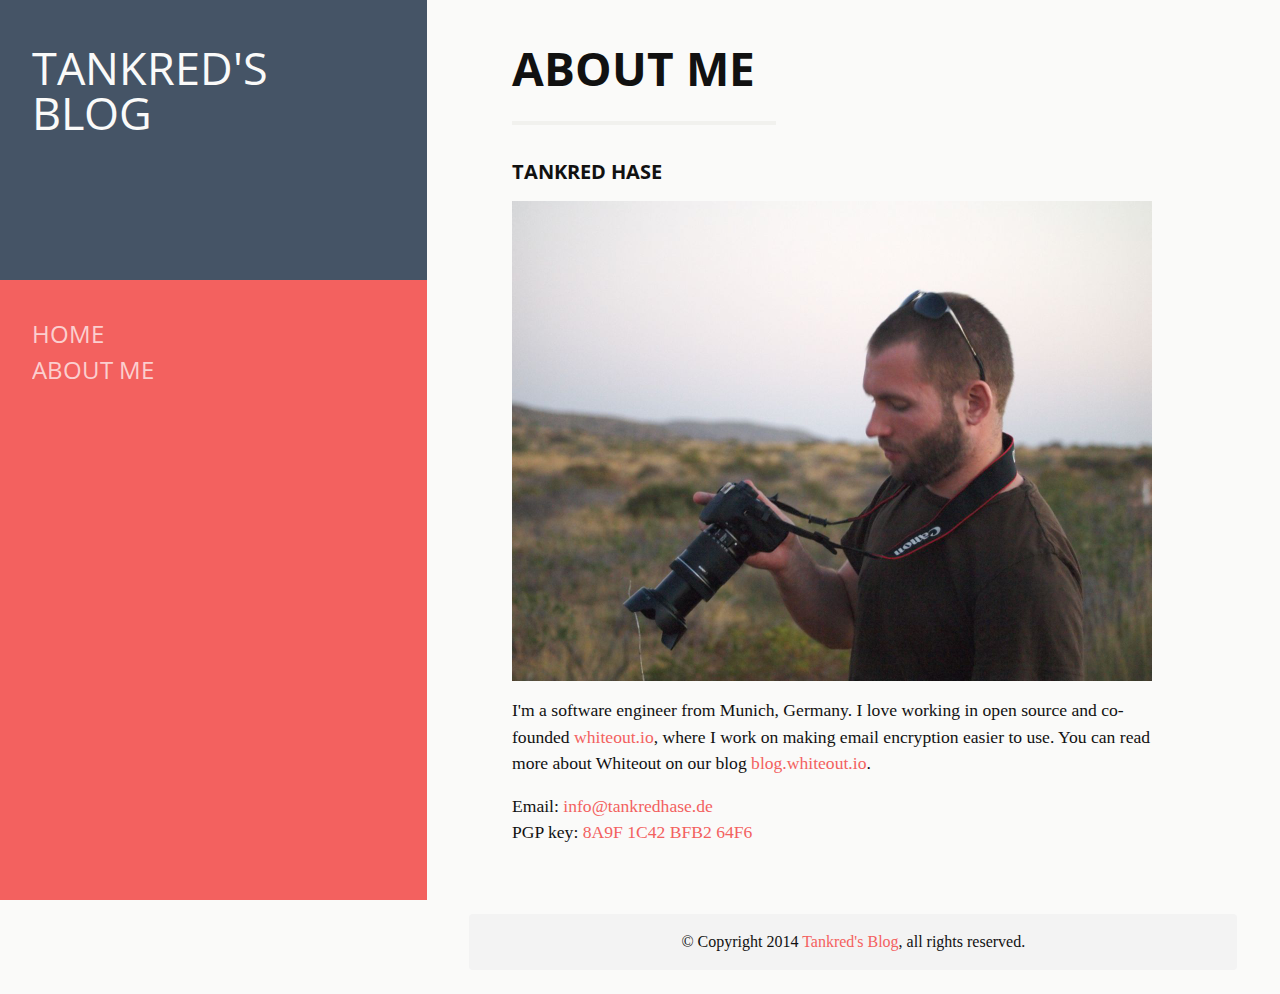
==== about/index.html @ 9a34921e "Initial port of ghost blog to gh-pages" ====
<!DOCTYPE html>
<html class="no-js">
    <head>
	    <meta http-equiv="Content-Type" content="text/html" charset="UTF-8" />
	    <meta http-equiv="X-UA-Compatible" content="IE=edge,chrome=1" />
	    <title>About me</title>
	    <meta name="description" content="" />
	    <link rel="stylesheet" type="text/css" href="../assets/css/style.css" />
	    <meta name="HandheldFriendly" content="True" />
	    <meta name="MobileOptimized" content="320" />
	    <meta name="viewport" content="width=device-width, initial-scale=1.0" />
	    <link rel="canonical" href="index.html" />
    <meta name="generator" content="Ghost 0.6" />
    <link rel="alternate" type="application/rss+xml" title="Tankred&#x27;s Blog" href="../rss/index.html" />
	    <script type='text/javascript'>//<![CDATA[
	    	var disqus = {
	    		'activate' : true,
	    		'shortname' : 'tankredhase'
	    	};
	    //]]></script>
    </head>
    <body class="post-template page-template page">
        <div class="site">

	    	<header class="sidebar-header">

    <div class="first">
        <div class="header-content">
            <a class="blog-title" href="../index.html" title="Tankred&#x27;s Blog">
                Tankred&#x27;s Blog
                <span class="byline"></span>
            </a>
            <div class="social-icons">
                <a href="https://twitter.com/tankredhase" title="Twitter" target="_blank">&#x6b;</a>
                <a href="https://github.com/tanx" title="GitHub" target="_blank">&#x6e;</a>
                <a href="https://www.linkedin.com/pub/tankred-hase/55/416/51a" title="LinkedIn" target="_blank">&#x6d;</a>
                <a href="../rss/index.html" title="RSS feed">&#x76;</a>
            </div>
        </div>
    </div>

    <div class="second">
        <a class="expander" title="Show menu">
        	<div class="expand"><span class="icon"></span>Menu</div>
        	<div class="collapse"><span class="icon collapse"></span>Collapse</div>
        </a>
		<!--div class="cover-wrapper">
			<img class="cover" src="" alt="" title="" />
		</div-->
        <ul class="main-menu">
            <li class="menu-item">
                <a href="../index.html">Home</a>
            </li>
            <li class="menu-item">
                <a href="index.html">About me</a>
            </li>
        </ul>
    </div>

</header>
<section class="page-content primary" role="main">

	<article id="post-" class="post post page" role="article" itemscope itemtype="http://schema.org/Article">


			<div class="post-thumbnail">
		    	<h3 id="tankredhase"></h3>
		    </div>

		    <div class="content-wrapper">

			    <h2 class="post-title">
			    	About me
			    </h2>

			    <div class="post-meta"></div>

			    <div class="post-content" itemprop="articleBody">

					<h3 id="tankredhase">Tankred Hase</h3>

<p><img src="../content/images/2014/May/tankred.jpg" alt="Tankred Hase" /></p>

<p>I'm a software engineer from Munich, Germany. I love working in open source and co-founded <a href="https://whiteout.io">whiteout.io</a>, where I work on making email encryption easier to use. You can read more about Whiteout on our blog <a href="https://blog.whiteout.io/">blog.whiteout.io</a>.</p>

<p>Email: <a href="../cdn-cgi/l/email-protection#4b22252d240b3f2a2520392e2f232a382e652f2e"><span class="__cf_email__" data-cfemail="bcd5d2dad3fcc8ddd2d7ced9d8d4ddcfd992d8d9">[email&#160;protected]</span><script cf-hash='f9e31' type="text/javascript">
/* <![CDATA[ */!function(){try{var t="currentScript"in document?document.currentScript:function(){for(var t=document.getElementsByTagName("script"),e=t.length;e--;)if(t[e].getAttribute("cf-hash"))return t[e]}();if(t&&t.previousSibling){var e,r,n,i,c=t.previousSibling,a=c.getAttribute("data-cfemail");if(a){for(e="",r=parseInt(a.substr(0,2),16),n=2;a.length-n;n+=2)i=parseInt(a.substr(n,2),16)^r,e+=String.fromCharCode(i);e=document.createTextNode(e),c.parentNode.replaceChild(e,c)}}}catch(u){}}();/* ]]> */</script></a> <br />
PGP key: <a href="https://keyserver.ubuntu.com/pks/lookup?op=get&amp;search=0x8A9F1C42BFB264F6">8A9F 1C42 BFB2 64F6</a></p>

				</div>

			</div>


	</article>

	<div class="site-footer">
	<div class="footer-text">&copy; Copyright 2014 <a href="../index.html">Tankred&#x27;s Blog</a>, all rights reserved.</div>
</div>
</section>

	    </div>

	    <script src="../public/jquery.min.js?v=fc6155658c"></script>

	    <script type='text/javascript' src='../assets/js/scripts.min.js'></script>
	<img src="https://tankredhase.com/view.gif?page=/about/" alt="" style="display:none" hidden />
<script type="text/javascript">
/* <![CDATA[ */
(function(){try{var s,a,i,j,r,c,l=document.getElementsByTagName("a"),t=document.createElement("textarea");for(i=0;l.length-i;i++){try{a=l[i].getAttribute("href");if(a&&a.indexOf("/cdn-cgi/l/email-protection") > -1  && (a.length > 28)){s='';j=27+ 1 + a.indexOf("/cdn-cgi/l/email-protection");if (a.length > j) {r=parseInt(a.substr(j,2),16);for(j+=2;a.length>j&&a.substr(j,1)!='X';j+=2){c=parseInt(a.substr(j,2),16)^r;s+=String.fromCharCode(c);}j+=1;s+=a.substr(j,a.length-j);}t.innerHTML=s.replace(/</g,"&lt;").replace(/>/g,"&gt;");l[i].setAttribute("href","mailto:"+t.value);}}catch(e){}}}catch(e){}})();
/* ]]> */
</script>
</body>
</html>
---- assets/css/style.css ----
/**
 * SCSS color scheme for the billy theme
 *
 * @package Ghost
 * @subpackage Plattan
 * @since Plattan 1.0
 */
/**
 * SCSS template for the sites settings
 *
 * @package Ghost
 * @subpackage Plattan
 * @since Plattan 1.0
 */
/******************************************************************************\
    Vendor imports
\******************************************************************************/
@import url("https://fonts.googleapis.com/css?family=Open+Sans+Condensed:700");
/**
 * SCSS color scheme for the billy theme
 *
 * @package Ghost
 * @subpackage Plattan
 * @since Plattan 1.0
 */
article, aside, details, figcaption, figure, footer, header, hgroup, nav, section, summary {
  display: block; }

audio, canvas, video {
  display: inline-block; }

audio:not([controls]) {
  display: none;
  height: 0; }

[hidden], template {
  display: none; }

html {
  background: white;
  color: black;
  -webkit-text-size-adjust: 100%;
  -ms-text-size-adjust: 100%; }

html, button, input, select, textarea {
  font-family: sans-serif; }

body {
  margin: 0; }

a {
  background: transparent; }
  a:focus {
    outline: thin dotted; }
  a:hover, a:active {
    outline: 0; }

h1 {
  font-size: 2em;
  margin: 0.67em 0; }

h2 {
  font-size: 1.5em;
  margin: 0.83em 0; }

h3 {
  font-size: 1.17em;
  margin: 1em 0; }

h4 {
  font-size: 1em;
  margin: 1.33em 0; }

h5 {
  font-size: 0.83em;
  margin: 1.67em 0; }

h6 {
  font-size: 0.75em;
  margin: 2.33em 0; }

abbr[title] {
  border-bottom: 1px dotted; }

b, strong {
  font-weight: bold; }

dfn {
  font-style: italic; }

mark {
  background: yellow;
  color: black; }

code, kbd, pre, samp {
  font-family: monospace, serif;
  font-size: 1em; }

pre {
  white-space: pre;
  white-space: pre-wrap;
  word-wrap: break-word; }

q {
  quotes: "\201C" "\201D" "\2018" "\2019"; }

q:before, q:after {
  content: '';
  content: none; }

small {
  font-size: 80%; }

sub, sup {
  font-size: 75%;
  line-height: 0;
  position: relative;
  vertical-align: baseline; }

sup {
  top: -0.5em; }

sub {
  bottom: -0.25em; }


img {
  border: 0; }

svg:not(:root) {
  overflow: hidden; }

figure {
  margin: 0; }

fieldset {
  border: 1px solid silver;
  margin: 0 2px;
  padding: 0.35em 0.625em 0.75em; }

legend {
  border: 0;
  padding: 0;
  white-space: normal; }

button, input, select, textarea {
  font-family: inherit;
  font-size: 100%;
  margin: 0;
  vertical-align: baseline; }

button, input {
  line-height: normal; }

button, select {
  text-transform: none; }

button, html input[type="button"], input[type="reset"], input[type="submit"] {
  -webkit-appearance: button;
  cursor: pointer; }

button[disabled], input[disabled] {
  cursor: default; }

input[type="checkbox"], input[type="radio"] {
  box-sizing: border-box;
  padding: 0; }

input[type="search"] {
  -webkit-appearance: textfield;
  -moz-box-sizing: content-box;
  -webkit-box-sizing: content-box;
  box-sizing: content-box; }

input[type="search"]::-webkit-search-cancel-button, input[type="search"]::-webkit-search-decoration {
  -webkit-appearance: none; }

button::-moz-focus-inner, input::-moz-focus-inner {
  border: 0;
  padding: 0; }

textarea {
  overflow: auto;
  vertical-align: top; }

table {
  border-collapse: collapse;
  border-spacing: 0; }

/******************************************************************************\
    Variables
\******************************************************************************/
/******************************************************************************\
    Grid settings
\******************************************************************************/
* {
  -webkit-box-sizing: border-box;
  -moz-box-sizing: border-box;
  box-sizing: border-box; }

/******************************************************************************\
    Includes
\******************************************************************************/
@font-face {
  font-family: 'northemes-icons';
  font-weight: normal;
  font-style: normal;
  src: url('../fonts/northemes-icons.eot');
  src: url('../fonts/northemes-icons.eot?') format('embedded-opentype'), url('../fonts/northemes-icons.woff') format('woff'), url('../fonts/northemes-icons.ttf') format('truetype'), url('../fonts/northemes-icons.svg') format('svg'); }

/******************************************************************************\
    Functions
\******************************************************************************/
/******************************************************************************\
    Mixins & placeholders
\******************************************************************************/
.first ul, .second ul, ul.main-menu, .page-numbers {
  list-style: none;
  padding: 0;
  margin: 0; }

/******************************************************************************\
    Keyframes
\******************************************************************************/
@-webkit-keyframes bounce-in {
  0% {
    opacity: 0;
    -webkit-transform: scale(0.3); }

  50% {
    opacity: 1;
    -webkit-transform: scale(1.05); }

  70% {
    -webkit-transform: scale(0.9); }

  100% {
    -webkit-transform: scale(1);
    opacity: 1; } }

@-moz-keyframes bounce-in {
  0% {
    opacity: 0;
    -moz-transform: scale(0.3); }

  50% {
    opacity: 1;
    -moz-transform: scale(1.05); }

  70% {
    -moz-transform: scale(0.9); }

  100% {
    -moz-transform: scale(1);
    opacity: 1; } }

@-o-keyframes bounce-in {
  0% {
    opacity: 0;
    -o-transform: scale(0.3); }

  50% {
    opacity: 1;
    -o-transform: scale(1.05); }

  70% {
    -o-transform: scale(0.9); }

  100% {
    -o-transform: scale(1);
    opacity: 1; } }

@keyframes bounce-in {
  0% {
    opacity: 0;
    transform: scale(0.3); }

  50% {
    opacity: 1;
    transform: scale(1.05); }

  70% {
    transform: scale(0.9); }

  100% {
    transform: scale(1);
    opacity: 1; } }

@-webkit-keyframes colorflow {
  0% {
    color: white;
    line-height: 2.5em; }

  49% {
    color: transparent;
    line-height: 3.5em; }

  51% {
    color: transparent;
    line-height: 1.5em; }

  100% {
    color: white;
    line-height: 2.5em; } }

@-moz-keyframes colorflow {
  0% {
    color: white;
    line-height: 2.5em; }

  49% {
    color: transparent;
    line-height: 3.5em; }

  51% {
    color: transparent;
    line-height: 1.5em; }

  100% {
    color: white;
    line-height: 2.5em; } }

@-o-keyframes colorflow {
  0% {
    color: white;
    line-height: 2.5em; }

  49% {
    color: transparent;
    line-height: 3.5em; }

  51% {
    color: transparent;
    line-height: 1.5em; }

  100% {
    color: white;
    line-height: 2.5em; } }

@keyframes colorflow {
  0% {
    color: white;
    line-height: 2.5em; }

  49% {
    color: transparent;
    line-height: 3.5em; }

  51% {
    color: transparent;
    line-height: 1.5em; }

  100% {
    color: white;
    line-height: 2.5em; } }

@-webkit-keyframes fadeText {
  0% {
    opacity: 0;
    font-size: 0.5em; }

  70% {
    opacity: 1; }

  100% {
    opacity: 0;
    font-size: 1.5em;
    width: 5em;
    height: 5em;
    line-height: 5em;
    margin: -2.5em 0 0 -2.5em; } }

@-moz-keyframes fadeText {
  0% {
    opacity: 0;
    font-size: 0.5em; }

  70% {
    opacity: 1; }

  100% {
    opacity: 0;
    font-size: 1.5em;
    width: 5em;
    height: 5em;
    line-height: 5em;
    margin: -2.5em 0 0 -2.5em; } }

@-o-keyframes fadeText {
  0% {
    opacity: 0;
    font-size: 0.5em; }

  70% {
    opacity: 1; }

  100% {
    opacity: 0;
    font-size: 1.5em;
    width: 5em;
    height: 5em;
    line-height: 5em;
    margin: -2.5em 0 0 -2.5em; } }

@keyframes fadeText {
  0% {
    opacity: 0;
    font-size: 0.5em; }

  70% {
    opacity: 1; }

  100% {
    opacity: 0;
    font-size: 1.5em;
    width: 5em;
    height: 5em;
    line-height: 5em;
    margin: -2.5em 0 0 -2.5em; } }

@-webkit-keyframes slide-in {
  0% {
    opacity: 0;
    right: 200px; }

  100% {
    opacity: 1;
    right: 30px; } }

@-moz-keyframes slide-in {
  0% {
    opacity: 0;
    right: 200px; }

  100% {
    opacity: 1;
    right: 30px; } }

@-o-keyframes slide-in {
  0% {
    opacity: 0;
    right: 200px; }

  100% {
    opacity: 1;
    right: 30px; } }

@keyframes slide-in {
  0% {
    opacity: 0;
    right: 200px; }

  100% {
    opacity: 1;
    right: 30px; } }

@-webkit-keyframes slide-in-tablet {
  0% {
    opacity: 0;
    left: -200px; }

  100% {
    opacity: 1;
    left: 30px; } }

@-moz-keyframes slide-in-tablet {
  0% {
    opacity: 0;
    left: -200px; }

  100% {
    opacity: 1;
    left: 30px; } }

@-o-keyframes slide-in-tablet {
  0% {
    opacity: 0;
    left: -200px; }

  100% {
    opacity: 1;
    left: 30px; } }

@keyframes slide-in-tablet {
  0% {
    opacity: 0;
    left: -200px; }

  100% {
    opacity: 1;
    left: 30px; } }

@-webkit-keyframes bounce-in-up {
  0% {
    opacity: 0;
    -webkit-transform: translateY(2000px); }

  60% {
    opacity: 1;
    -webkit-transform: translateY(-30px); }

  80% {
    -webkit-transform: translateY(10px); }

  100% {
    -webkit-transform: translateY(0);
    opacity: 1; } }

@-moz-keyframes bounce-in-up {
  0% {
    opacity: 0;
    -moz-transform: translateY(2000px); }

  60% {
    opacity: 1;
    -moz-transform: translateY(-30px); }

  80% {
    -moz-transform: translateY(10px); }

  100% {
    -moz-transform: translateY(0);
    opacity: 1; } }

@-o-keyframes bounce-in-up {
  0% {
    opacity: 0;
    -o-transform: translateY(2000px); }

  60% {
    opacity: 1;
    -o-transform: translateY(-30px); }

  80% {
    -o-transform: translateY(10px); }

  100% {
    -o-transform: translateY(0);
    opacity: 1; } }

@keyframes bounce-in-up {
  0% {
    opacity: 0;
    transform: translateY(2000px); }

  60% {
    opacity: 1;
    transform: translateY(-30px); }

  80% {
    transform: translateY(10px); }

  100% {
    transform: translateY(0);
    opacity: 1; } }

@-webkit-keyframes slide-in-menu {
  0% {
    opacity: 0;
    margin-top: 20px; }

  100% {
    opacity: 1;
    margin-top: 0px; } }

@-moz-keyframes slide-in-menu {
  0% {
    opacity: 0;
    margin-top: 20px; }

  100% {
    opacity: 1;
    margin-top: 0px; } }

@-o-keyframes slide-in-menu {
  0% {
    opacity: 0;
    margin-top: 20px; }

  100% {
    opacity: 1;
    margin-top: 0px; } }

@keyframes slide-in-menu {
  0% {
    opacity: 0;
    margin-top: 20px; }

  100% {
    opacity: 1;
    margin-top: 0px; } }

@-webkit-keyframes flip-in-y {
  0% {
    -webkit-transform: perspective(400px) rotateY(90deg);
    opacity: 0; }

  40% {
    -webkit-transform: perspective(400px) rotateY(-10deg); }

  70% {
    -webkit-transform: perspective(400px) rotateY(10deg); }

  100% {
    -webkit-transform: perspective(400px) rotateY(0deg);
    opacity: 1; } }

@-moz-keyframes flip-in-y {
  0% {
    -moz-transform: perspective(400px) rotateY(90deg);
    opacity: 0; }

  40% {
    -moz-transform: perspective(400px) rotateY(-10deg); }

  70% {
    -moz-transform: perspective(400px) rotateY(10deg); }

  100% {
    -moz-transform: perspective(400px) rotateY(0deg);
    opacity: 1; } }

@-o-keyframes flip-in-y {
  0% {
    -o-transform: perspective(400px) rotateY(90deg);
    opacity: 0; }

  40% {
    -o-transform: perspective(400px) rotateY(-10deg); }

  70% {
    -o-transform: perspective(400px) rotateY(10deg); }

  100% {
    -o-transform: perspective(400px) rotateY(0deg);
    opacity: 1; } }

@keyframes flip-in-y {
  0% {
    transform: perspective(400px) rotateY(90deg);
    opacity: 0; }

  40% {
    transform: perspective(400px) rotateY(-10deg); }

  70% {
    transform: perspective(400px) rotateY(10deg); }

  100% {
    transform: perspective(400px) rotateY(0deg);
    opacity: 1; } }

/**
 * SCSS template for the sites base styles
 *
 * @package Ghost
 * @subpackage Plattan
 * @since Plattan 1.0
 */
body {
  background: #fafaf9;
  color: #111111; }

a {
  color: #f3615f;
  text-decoration: none; }

h1 a {
  color: #111111; }

input, textarea, select, input[type="submit"], input[type="button"] {
  -webkit-appearance: none;
  -moz-appearance: none;
  -ms-appearance: none;
  -o-appearance: none;
  appearance: none;
  -webkit-border-radius: 0 !important;
  border-radius: 0 !important;
  -webkit-appearance: none !important;
  padding: 0; }

video {
  width: 100%;
  height: auto; }

iframe, embed, object {
  width: 100%; }

blockquote {
  font-style: italic; }
  blockquote:before {
    content: 'a';
    speak: none;
    -webkit-font-smoothing: antialiased;
    -moz-osx-font-smoothing: grayscale;
    text-transform: none;
    line-height: 1;
    font-style: normal;
    font-variant: normal;
    font-weight: normal;
    font-family: 'northemes-icons';
    font-size: 1.8em;
    position: absolute;
    margin-left: -1.1em;
    margin-top: -0.1em; }
  blockquote cite {
    font-weight: bold; }

.home-template blockquote:before {
  display: none; }

code {
  background: #e1e1e0;
  padding: 0 0.3em; }

.site {
  overflow: hidden; }

/**
 * SCSS template base typography styles
 *
 * @package Ghost
 * @subpackage Plattan
 * @since Plattan 1.0
 */
body {
  font-family: 'Georgia', Georgia, Times, serif;
  line-height: 1.5;
  text-rendering: optimizeLegibility; }

p {
  margin: 0px 0px 16px 0px;
  margin: 0rem 0rem 1rem 0rem;
  -webkit-hyphens: auto;
  -moz-hyphens: auto;
  hyphens: auto;
  -moz-font-feature-settings: "liga=1, dlig=1, onum=1";
  -moz-font-feature-settings: "liga", "dlig", "onum";
  -ms-font-feature-settings: "liga", "dlig", "onum";
  -webkit-font-feature-settings: "liga", "dlig", "onum";
  -o-font-feature-settings: "liga", "dlig", "onum";
  font-feature-settings: "liga", "dlig", "onum"; }

h1, h2, h3, h4, h5, h6 {
  font-family: 'Open Sans Condensed', sans-serif;
  text-transform: uppercase;
  line-height: 1; }

h1, .h1, .post-title {
  font-size: 2.6em; }

h2, .h2 {
  font-size: 2.3em; }

h3, .h3 {
  font-size: 1.15em; }

h4, h5, h6 {
  font-size: 1em; }

/**
 * SCSS template for the sites header
 *
 * @package Ghost
 * @subpackage Plattan
 * @since Plattan 1.0
 */
.colorpicker {
  position: absolute;
  right: 0.5em;
  bottom: -1.5em;
  width: 3em;
  height: 3em; }
  @media screen and (min-width: 768px) {
    .colorpicker {
      position: absolute;
      top: 1em;
      right: -1em; } }

.colorpicker-toggle {
  display: block;
  width: 3em;
  height: 3em;
  line-height: 3em;
  text-align: center;
  border-radius: 100%;
  background: #6a7684;
  box-shadow: inset 0 0 0 0.25em #455466;
  speak: none;
  -webkit-font-smoothing: antialiased;
  -moz-osx-font-smoothing: grayscale;
  text-transform: none;
  font-style: normal;
  font-variant: normal;
  font-weight: normal;
  font-family: 'northemes-icons';
  color: white; }
  .colorpicker-toggle:hover {
    -webkit-animation: colorflow 0.8s linear;
    -moz-animation: colorflow 0.8s linear;
    animation: colorflow 0.8s linear;
    -webkit-animation-iteration-count: infinite;
    -moz-animation-iteration-count: infinite;
    animation-iteration-count: infinite; }

.cp-color {
  position: absolute;
  top: 50%;
  left: 50%;
  display: none;
  opacity: 0;
  font-family: 'Open Sans Condensed', sans-serif;
  pointer-events: none;
  color: white;
  text-transform: uppercase;
  width: 1em;
  height: 1em;
  margin: -0.5em 0 0 -0.5em;
  line-height: 1em;
  text-align: center;
  border-radius: 100%;
  background: #6a7684;
  box-shadow: inset 0 0 0 0.25em #455466; }
  .cp-color.active {
    -webkit-animation: fadeText 0.75s ease-out;
    -moz-animation: fadeText 0.75s ease-out;
    animation: fadeText 0.75s ease-out;
    display: block; }

.sidebar-header {
  -webkit-transition: background 0.2s ease-in-out;
  -moz-transition: background 0.2s ease-in-out;
  transition: background 0.2s ease-in-out;
  display: block;
  float: left;
  margin-right: 0%;
  width: 100%;
  background: #f3615f;
  position: relative;
  z-index: 1; }
  .sidebar-header:last-child {
    margin-right: 0; }
  @media screen and (min-width: 768px) {
    .sidebar-header {
      display: block;
      float: left;
      margin-right: 0%;
      width: 41.66667%;
      position: fixed;
      top: 0em;
      bottom: 0em;
      left: 0em; }
      .sidebar-header:last-child {
        margin-right: 0; } }
  @media screen and (min-width: 1024px) {
    .sidebar-header {
      display: block;
      float: left;
      margin-right: 0%;
      width: 33.33333%; }
      .sidebar-header:last-child {
        margin-right: 0; } }

.admin-bar .sidebar-header {
  top: 32px; }

.first, .second {
  *zoom: 1;
  padding: 0; }
  .first:before, .first:after, .second:before, .second:after {
    content: " ";
    display: table; }
  .first:after, .second:after {
    clear: both; }
  @media screen and (min-width: 768px) {
    .first, .second {
      padding: 0 2em; } }

.first {
  -webkit-transition: background 0.2s ease-in-out;
  -moz-transition: background 0.2s ease-in-out;
  transition: background 0.2s ease-in-out;
  background: #455466;
  height: auto; }

.header-content {
  -webkit-animation: slide-in-tablet 0.4s ease-in-out;
  -moz-animation: slide-in-tablet 0.4s ease-in-out;
  animation: slide-in-tablet 0.4s ease-in-out;
  -webkit-animation-fill-mode: forwards;
  -moz-animation-fill-mode: forwards;
  animation-fill-mode: forwards;
  -webkit-animation-iteration-count: 1;
  -moz-animation-iteration-count: 1;
  animation-iteration-count: 1;
  font-family: 'Open Sans Condensed', sans-serif;
  text-transform: uppercase;
  color: white;
  display: block;
  margin: 1em; }
  .header-content a {
    color: #fafaf9; }
  @media screen and (min-width: 768px) {
    .header-content {
      -webkit-animation: slide-in 0.4s ease-in-out;
      -moz-animation: slide-in 0.4s ease-in-out;
      animation: slide-in 0.4s ease-in-out;
      -webkit-animation-fill-mode: forwards;
      -moz-animation-fill-mode: forwards;
      animation-fill-mode: forwards;
      max-width: 416px;
      max-width: 26rem;
      width: 100%;
      margin: 2.85em 0;
      float: right; } }

.blog-title {
  font-size: 1.8em;
  line-height: 1; }
  @media screen and (min-width: 480px) {
    .blog-title {
      font-size: 2.4em; } }
  @media screen and (min-width: 768px) {
    .blog-title {
      font-size: 2.8em; } }

.byline {
  margin: 0.5em 0 1em;
  display: block;
  font-size: 0.6em;
  line-height: 1; }
  @media screen and (min-width: 480px) {
    .byline {
      font-size: 0.5em; } }
  @media screen and (min-width: 768px) {
    .byline {
      font-size: 0.4em;
      margin: 0.5em 0 2em; } }

.social-icons {
  -webkit-animation: flip-in-y 1s ease;
  -moz-animation: flip-in-y 1s ease;
  animation: flip-in-y 1s ease;
  -webkit-animation-fill-mode: forwards;
  -moz-animation-fill-mode: forwards;
  animation-fill-mode: forwards;
  -webkit-animation-delay: 0.4s;
  -moz-animation-delay: 0.4s;
  animation-delay: 0.4s;
  *zoom: 1;
  -webkit-backface-visibility: visible !important;
  -moz-backface-visibility: visible !important;
  -o-backface-visibility: visible !important;
  backface-visibility: visible !important;
  opacity: 0;
  margin: 0.5em 0 0.3em 0; }
  .social-icons:before, .social-icons:after {
    content: " ";
    display: table; }
  .social-icons:after {
    clear: both; }
  @media screen and (min-width: 768px) {
    .social-icons {
      min-width: 5.5em;
      height: 1.2em;
      float: none;
      margin: 1em 0 0 0; } }
  .social-icons a {
    -webkit-transition: background 0.2s ease-in-out;
    -moz-transition: background 0.2s ease-in-out;
    transition: background 0.2s ease-in-out;
    float: left;
    speak: none;
    -webkit-font-smoothing: antialiased;
    -moz-osx-font-smoothing: grayscale;
    text-transform: none;
    font-style: normal;
    font-variant: normal;
    font-weight: normal;
    font-family: 'northemes-icons';
    background: #6a7684;
    display: block;
    width: 2.2em;
    height: 2.2em;
    line-height: 2.2em;
    text-align: center;
    color: white;
    font-size: 1.4em; }
    @media screen and (min-width: 768px) {
      .social-icons a {
        font-size: 1.8em; } }
  .social-icons a:hover {
    background: #7c8793;
    line-height: 2.2em; }

.expander {
  -webkit-animation: slide-in 0.4s ease-in-out;
  -moz-animation: slide-in 0.4s ease-in-out;
  animation: slide-in 0.4s ease-in-out;
  -webkit-animation-fill-mode: both;
  -moz-animation-fill-mode: both;
  animation-fill-mode: both;
  -webkit-animation-iteration-count: 1;
  -moz-animation-iteration-count: 1;
  animation-iteration-count: 1;
  -webkit-animation-delay: 0.4s;
  -moz-animation-delay: 0.4s;
  animation-delay: 0.4s;
  -webkit-transition: color 0.2s ease-in-out;
  -moz-transition: color 0.2s ease-in-out;
  transition: color 0.2s ease-in-out;
  color: #fbcfcf;
  font-family: 'Open Sans Condensed', sans-serif;
  text-transform: uppercase;
  cursor: pointer;
  padding: 0 1em;
  line-height: 3em;
  display: block; }
  .expander div.collapse {
    display: none; }
  .expander .icon {
    margin-right: 0.4em;
    vertical-align: top; }
    .expander .icon:before {
      content: '\e601';
      speak: none;
      -webkit-font-smoothing: antialiased;
      -moz-osx-font-smoothing: grayscale;
      text-transform: none;
      line-height: 1;
      font-style: normal;
      font-variant: normal;
      font-weight: normal;
      font-family: 'northemes-icons'; }
    .expander .icon.collapse:before {
      content: '\e602';
      speak: none;
      -webkit-font-smoothing: antialiased;
      -moz-osx-font-smoothing: grayscale;
      text-transform: none;
      line-height: 1;
      font-style: normal;
      font-variant: normal;
      font-weight: normal;
      font-family: 'northemes-icons'; }
  .expander.expanded div.expand {
    display: none; }
  .expander.expanded div.collapse {
    display: block; }
  .expander:hover {
    color: white; }
  @media screen and (min-width: 768px) {
    .expander {
      display: none; } }

ul.main-menu {
  -webkit-transition: all 0.25s ease-in-out;
  -moz-transition: all 0.25s ease-in-out;
  transition: all 0.25s ease-in-out;
  display: block;
  height: 0;
  max-height: 0;
  opacity: 0;
  overflow: hidden;
  font-family: 'Open Sans Condensed', sans-serif;
  text-transform: uppercase;
  padding: 0;
  font-size: 1em; }
  @media screen and (min-width: 768px) {
    ul.main-menu {
      max-width: 416px;
      max-width: 26rem;
      width: 100%;
      height: auto;
      max-height: 5000px;
      opacity: 1;
      display: block;
      padding: 1em 1em 1em 0;
      font-size: 1.5em;
      float: right;
      margin: 0.5em 0 0 0; } }
  ul.main-menu .menu-item {
    position: relative;
    overflow: hidden; }
    @media screen and (min-width: 768px) {
      ul.main-menu .menu-item {
        -webkit-animation: slide-in-menu 0.4s ease-in-out;
        -moz-animation: slide-in-menu 0.4s ease-in-out;
        animation: slide-in-menu 0.4s ease-in-out;
        -webkit-animation-fill-mode: both;
        -moz-animation-fill-mode: both;
        animation-fill-mode: both;
        -webkit-animation-iteration-count: 1;
        -moz-animation-iteration-count: 1;
        animation-iteration-count: 1;
        -webkit-animation-delay: 0.4s;
        -moz-animation-delay: 0.4s;
        animation-delay: 0.4s;
        float: none; } }
    ul.main-menu .menu-item:nth-child(1) {
      -webkit-animation-delay: 0.6s;
      -moz-animation-delay: 0.6s;
      animation-delay: 0.6s; }
    ul.main-menu .menu-item:nth-child(2) {
      -webkit-animation-delay: 0.7s;
      -moz-animation-delay: 0.7s;
      animation-delay: 0.7s; }
    ul.main-menu .menu-item:nth-child(3) {
      -webkit-animation-delay: 0.8s;
      -moz-animation-delay: 0.8s;
      animation-delay: 0.8s; }
    ul.main-menu .menu-item:nth-child(4) {
      -webkit-animation-delay: 0.9s;
      -moz-animation-delay: 0.9s;
      animation-delay: 0.9s; }
    ul.main-menu .menu-item:nth-child(5) {
      -webkit-animation-delay: 1s;
      -moz-animation-delay: 1s;
      animation-delay: 1s; }
    ul.main-menu .menu-item:nth-child(6) {
      -webkit-animation-delay: 1.1s;
      -moz-animation-delay: 1.1s;
      animation-delay: 1.1s; }
    ul.main-menu .menu-item:nth-child(7), ul.main-menu .menu-item:nth-child(8), ul.main-menu .menu-item:nth-child(9), ul.main-menu .menu-item:nth-child(10) {
      -webkit-animation-delay: 1.2s;
      -moz-animation-delay: 1.2s;
      animation-delay: 1.2s; }
  ul.main-menu .menu-item a {
    -webkit-transition: color 0.2s ease-in-out;
    -moz-transition: color 0.2s ease-in-out;
    transition: color 0.2s ease-in-out;
    color: #fbcfcf;
    white-space: nowrap;
    display: block; }
    @media screen and (min-width: 768px) {
      ul.main-menu .menu-item a {
        margin-bottom: 0; } }
  ul.main-menu .menu-item a:hover {
    color: white; }

ul.main-menu.expanded {
  display: block;
  max-height: 1000px;
  height: auto;
  opacity: 1;
  position: static;
  background: #f3615f;
  padding: 0 1em 1em 1em; }
  ul.main-menu.expanded .menu-item {
    -webkit-animation-delay: 0s;
    -moz-animation-delay: 0s;
    animation-delay: 0s; }
  @media screen and (min-width: 768px) {
    ul.main-menu.expanded {
      display: block; } }

/**
 * SCSS template for the sites content area
 *
 * @package Ghost
 * @subpackage Plattan
 * @since Plattan 1.0
 */
.page-content {
  -webkit-animation: bounce-in-up 0.7s ease;
  -moz-animation: bounce-in-up 0.7s ease;
  animation: bounce-in-up 0.7s ease;
  -webkit-animation-fill-mode: both;
  -moz-animation-fill-mode: both;
  animation-fill-mode: both;
  -webkit-animation-delay: 0.8s;
  -moz-animation-delay: 0.8s;
  animation-delay: 0.8s;
  display: block;
  float: left;
  margin-right: 0%;
  width: 100%;
  overflow: hidden; }
  .page-content:last-child {
    margin-right: 0; }
  @media screen and (min-width: 768px) {
    .page-content {
      display: block;
      float: left;
      margin-right: 0%;
      width: 58.33333%;
      margin-left: 41.66667%; }
      .page-content:last-child {
        margin-right: 0; } }
  @media screen and (min-width: 1024px) {
    .page-content {
      display: block;
      float: left;
      margin-right: 0%;
      width: 66.66667%;
      margin-left: 33.33333%; }
      .page-content:last-child {
        margin-right: 0; } }

.home article.post .post-thumbnail {
  margin-bottom: -24px;
  margin-bottom: -1.5rem;
  height: 16.39em;
  overflow: hidden; }
  .home article.post .post-thumbnail .image {
    height: 100%;
    width: 100%;
    background-position: center center;
    background-size: cover; }

article.post {
  padding: 0 0 3em 0;
  position: relative;
  overflow: hidden;
  font-size: 1.1em; }
  article.post img {
    width: 100%;
    height: auto;
    display: block; }
  article.post:before {
    speak: none;
    -webkit-font-smoothing: antialiased;
    -moz-osx-font-smoothing: grayscale;
    text-transform: none;
    line-height: 1;
    font-style: normal;
    font-variant: normal;
    font-weight: normal;
    font-family: 'northemes-icons';
    background: #d4d4d3;
    text-align: center;
    display: block;
    color: white;
    font-size: 1.2em;
    line-height: 2em;
    width: 2em;
    position: absolute;
    top: 0;
    right: 0; }
    @media screen and (min-width: 768px) {
      article.post:before {
        margin: 0;
        left: 0;
        right: auto;
        font-size: 1.6em; } }
    @media screen and (min-width: 1200px) {
      article.post:before {
        font-size: 2em; } }

.home-template article.post.featured, .archive-template article.post.featured {
  background: #ededec; }
  .home-template article.post.featured:before, .archive-template article.post.featured:before {
    content: 'z'; }
  .home-template article.post.featured .post-meta, .archive-template article.post.featured .post-meta {
    border-color: #dbdbdb; }

.post-template .post-content :first-child img, .post-template .post-content :first-child .fluid-width-video-wrapper, .post-template .post-content > img:first-child, .post-template .post-content > .fluid-width-video-wrapper:first-child, .home-template .post-content :first-child img, .home-template .post-content :first-child .fluid-width-video-wrapper, .home-template .post-content > img:first-child, .home-template .post-content > .fluid-width-video-wrapper:first-child {
  display: none; }

article.post .content-wrapper {
  max-width: 640px;
  max-width: 40rem;
  margin-left: 5%;
  margin-right: 5%;
  position: relative; }
  @media screen and (min-width: 768px) {
    article.post .content-wrapper {
      margin-left: 15%;
      margin-right: 15%; } }
  @media screen and (min-width: 1024px) {
    article.post .content-wrapper {
      margin-left: 10%;
      margin-right: 10%; } }

article.post .post-title {
  margin-top: 1.6em;
  font-size: 1.8em;
  margin-bottom: 0.5em; }
  @media screen and (min-width: 768px) {
    article.post .post-title {
      margin-top: 1em;
      font-size: 2.6em; } }

article.post .read-more {
  display: inline-block;
  vertical-align: baseline;
  zoom: 1;
  *display: inline;
  *vertical-align: auto;
  -webkit-transition: background 0.2s ease-in-out;
  -moz-transition: background 0.2s ease-in-out;
  transition: background 0.2s ease-in-out;
  margin-top: 1em;
  background: #f3615f;
  padding: 0.65em 1.25em;
  color: white;
  border-radius: 0.25em; }
  article.post .read-more:hover {
    background: #da5755; }

article.post .post-meta {
  font-style: italic;
  display: inline-block;
  border-top: 0.25em solid #f1f1ee;
  padding-top: 0.5em;
  min-width: 15em;
  margin-bottom: 1em; }

article.page .post-meta {
  margin-bottom: 0; }

.post-title a {
  color: #111111; }

.post-meta .post-tags .post-tag a {
  text-decoration: none; }

.edit-link a {
  color: #f3615f;
  font-family: 'Open Sans Condensed', sans-serif;
  display: block;
  margin: -1em 0 1em; }

.pagination {
  *zoom: 1;
  margin: 1em 5%;
  text-align: center;
  font-size: 1.1em; }
  .pagination:before, .pagination:after {
    content: " ";
    display: table; }
  .pagination:after {
    clear: both; }

.page-numbers {
  margin-top: 2em; }
  .page-numbers li {
    /*background: shade($color-2, 10%);*/
    font-family: 'Open Sans Condensed', sans-serif;
    font-size: 1.2em;
    height: 3em;
    width: 3em;
    line-height: 3em;
    text-align: center; }
  .page-numbers li.page-text {
    width: auto;
    padding: 0 1.5em; }
  .page-numbers a {
    -webkit-transition: all 0.25s ease-in-out;
    -moz-transition: all 0.25s ease-in-out;
    transition: all 0.25s ease-in-out; }
    .page-numbers a:hover {
      background: #6a7684; }

.social {
  *zoom: 1; }
  .social:before, .social:after {
    content: " ";
    display: table; }
  .social:after {
    clear: both; }

.social a {
  *zoom: 1;
  background: #90a1b4;
  display: block;
  float: left;
  margin-right: 10px;
  color: #fafaf9;
  line-height: 60px;
  padding: 0 10px 0 0;
  margin-top: 10px; }
  .social a:before, .social a:after {
    content: " ";
    display: table; }
  .social a:after {
    clear: both; }

.social a span.icon {
  speak: none;
  -webkit-font-smoothing: antialiased;
  -moz-osx-font-smoothing: grayscale;
  text-transform: none;
  font-style: normal;
  font-variant: normal;
  font-weight: normal;
  font-family: 'northemes-icons';
  background: #6a7684;
  display: block;
  width: 2.2em;
  height: 2.2em;
  line-height: 2.2em;
  text-align: center;
  color: white;
  -webkit-transition: background 0.2s ease-in-out;
  -moz-transition: background 0.2s ease-in-out;
  transition: background 0.2s ease-in-out;
  float: left;
  margin-right: 10px; }

.comments {
  margin-top: 4em; }

/**
 * SCSS template for post-format styles
 *
 * @package Ghost
 * @subpackage Plattan
 * @since Plattan 1.0
 */
.home-template .quote-title, .archive-template .quote-title {
  display: none; }
.home-template .tag-format-tweet h2, .home-template .tag-format-quote h2, .archive-template .tag-format-tweet h2, .archive-template .tag-format-quote h2 {
  display: none; }
.home-template .tag-format-tweet .post-content, .home-template .tag-format-quote .post-content, .archive-template .tag-format-tweet .post-content, .archive-template .tag-format-quote .post-content {
  margin-top: 2em;
  font-size: 1.4em;
  font-style: italic; }
.home-template .tag-format-tweet p, .home-template .tag-format-quote p, .archive-template .tag-format-tweet p, .archive-template .tag-format-quote p {
  margin-bottom: 0; }
.home-template .tag-format-tweet .post-meta, .home-template .tag-format-tweet .post-continue, .home-template .tag-format-tweet .read-more, .home-template .tag-format-quote .post-meta, .home-template .tag-format-quote .post-continue, .home-template .tag-format-quote .read-more, .archive-template .tag-format-tweet .post-meta, .archive-template .tag-format-tweet .post-continue, .archive-template .tag-format-tweet .read-more, .archive-template .tag-format-quote .post-meta, .archive-template .tag-format-quote .post-continue, .archive-template .tag-format-quote .read-more {
  display: none; }
.home-template .tag-format-tweet, .archive-template .tag-format-tweet {
  background-color: #e5f6fd; }
  .home-template .tag-format-tweet:before, .archive-template .tag-format-tweet:before {
    content: 'k';
    background-color: #00acee; }
.home-template .tag-format-link, .archive-template .tag-format-link {
  background-color: #fdefef; }
  .home-template .tag-format-link:before, .archive-template .tag-format-link:before {
    content: 'h';
    background-color: #f3615f; }
.home-template .tag-format-quote, .archive-template .tag-format-quote {
  background-color: #ecedef; }
  .home-template .tag-format-quote:before, .archive-template .tag-format-quote:before {
    content: 'a';
    background-color: #455466; }
  .home-template .tag-format-quote .quote-title, .archive-template .tag-format-quote .quote-title {
    display: inline; }
.home-template .tag-format-link .post-meta, .archive-template .tag-format-link .post-meta {
  border-color: #fde7e7; }
  .home-template .tag-format-link .post-meta .post-tags, .archive-template .tag-format-link .post-meta .post-tags {
    display: none; }

.site-footer {
  padding: 0 5% 1.5em 5%;
  line-height: 1.5;
  font-weight: 300;
  text-align: center; }

.footer-text {
  background: #f3f3f3;
  padding: 1em;
  border-radius: 0.25em; }
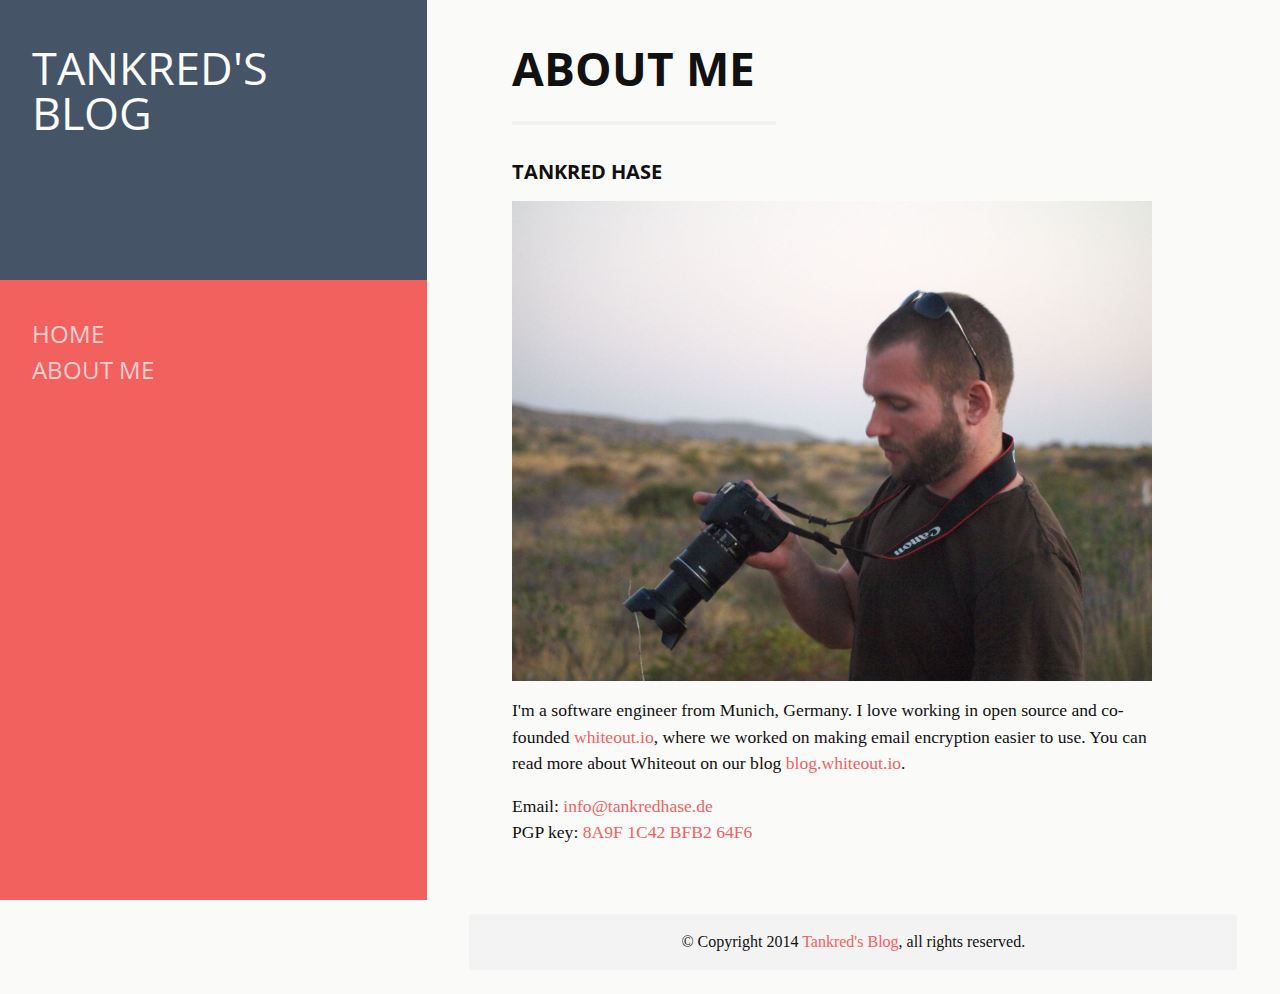
==== commit adcd1d91: "Add whiteout post mortem blog" ====
--- a/about/index.html
+++ b/about/index.html
@@ -10,7 +10,8 @@
 	    <meta name="MobileOptimized" content="320" />
 	    <meta name="viewport" content="width=device-width, initial-scale=1.0" />
 	    <link rel="canonical" href="index.html" />
-    <meta name="generator" content="Ghost 0.6" />
+    <meta name="referrer" content="origin" />
+    <meta name="generator" content="Ghost 0.7" />
     <link rel="alternate" type="application/rss+xml" title="Tankred&#x27;s Blog" href="../rss/index.html" />
 	    <script type='text/javascript'>//<![CDATA[
 	    	var disqus = {
@@ -34,7 +35,7 @@
                 <a href="https://twitter.com/tankredhase" title="Twitter" target="_blank">&#x6b;</a>
                 <a href="https://github.com/tanx" title="GitHub" target="_blank">&#x6e;</a>
                 <a href="https://www.linkedin.com/pub/tankred-hase/55/416/51a" title="LinkedIn" target="_blank">&#x6d;</a>
-                <a href="../rss/index.html" title="RSS feed">&#x76;</a>
+                <a href="mailto:info@tankredhase.de" title="Email" style="vertical-align: middle; line-height: 1.9em; font-weight: bold;">&#x40;</a>
             </div>
         </div>
     </div>
@@ -81,10 +82,9 @@
 
 <p><img src="../content/images/2014/May/tankred.jpg" alt="Tankred Hase" /></p>
 
-<p>I'm a software engineer from Munich, Germany. I love working in open source and co-founded <a href="https://whiteout.io">whiteout.io</a>, where I work on making email encryption easier to use. You can read more about Whiteout on our blog <a href="https://blog.whiteout.io/">blog.whiteout.io</a>.</p>
+<p>I'm a software engineer from Munich, Germany. I love working in open source and co-founded <a href="https://whiteout.io">whiteout.io</a>, where we worked on making email encryption easier to use. You can read more about Whiteout on our blog <a href="https://blog.whiteout.io/">blog.whiteout.io</a>.</p>
 
-<p>Email: <a href="../cdn-cgi/l/email-protection#4b22252d240b3f2a2520392e2f232a382e652f2e"><span class="__cf_email__" data-cfemail="bcd5d2dad3fcc8ddd2d7ced9d8d4ddcfd992d8d9">[email&#160;protected]</span><script cf-hash='f9e31' type="text/javascript">
-/* <![CDATA[ */!function(){try{var t="currentScript"in document?document.currentScript:function(){for(var t=document.getElementsByTagName("script"),e=t.length;e--;)if(t[e].getAttribute("cf-hash"))return t[e]}();if(t&&t.previousSibling){var e,r,n,i,c=t.previousSibling,a=c.getAttribute("data-cfemail");if(a){for(e="",r=parseInt(a.substr(0,2),16),n=2;a.length-n;n+=2)i=parseInt(a.substr(n,2),16)^r,e+=String.fromCharCode(i);e=document.createTextNode(e),c.parentNode.replaceChild(e,c)}}}catch(u){}}();/* ]]> */</script></a> <br />
+<p>Email: <a href="mailto:info@tankredhase.de">info@tankredhase.de</a> <br />
 PGP key: <a href="https://keyserver.ubuntu.com/pks/lookup?op=get&amp;search=0x8A9F1C42BFB264F6">8A9F 1C42 BFB2 64F6</a></p>
 
 				</div>
@@ -101,14 +101,9 @@
 
 	    </div>
 
-	    <script src="../public/jquery.min.js?v=fc6155658c"></script>
+	    <!-- You can safely delete this line if your theme does not require jQuery -->
+<script type="text/javascript" src="https://code.jquery.com/jquery-1.11.3.min.js"></script>
 
 	    <script type='text/javascript' src='../assets/js/scripts.min.js'></script>
-	<img src="https://tankredhase.com/view.gif?page=/about/" alt="" style="display:none" hidden />
-<script type="text/javascript">
-/* <![CDATA[ */
-(function(){try{var s,a,i,j,r,c,l=document.getElementsByTagName("a"),t=document.createElement("textarea");for(i=0;l.length-i;i++){try{a=l[i].getAttribute("href");if(a&&a.indexOf("/cdn-cgi/l/email-protection") > -1  && (a.length > 28)){s='';j=27+ 1 + a.indexOf("/cdn-cgi/l/email-protection");if (a.length > j) {r=parseInt(a.substr(j,2),16);for(j+=2;a.length>j&&a.substr(j,1)!='X';j+=2){c=parseInt(a.substr(j,2),16)^r;s+=String.fromCharCode(c);}j+=1;s+=a.substr(j,a.length-j);}t.innerHTML=s.replace(/</g,"&lt;").replace(/>/g,"&gt;");l[i].setAttribute("href","mailto:"+t.value);}}catch(e){}}}catch(e){}})();
-/* ]]> */
-</script>
-</body>
+	</body>
 </html>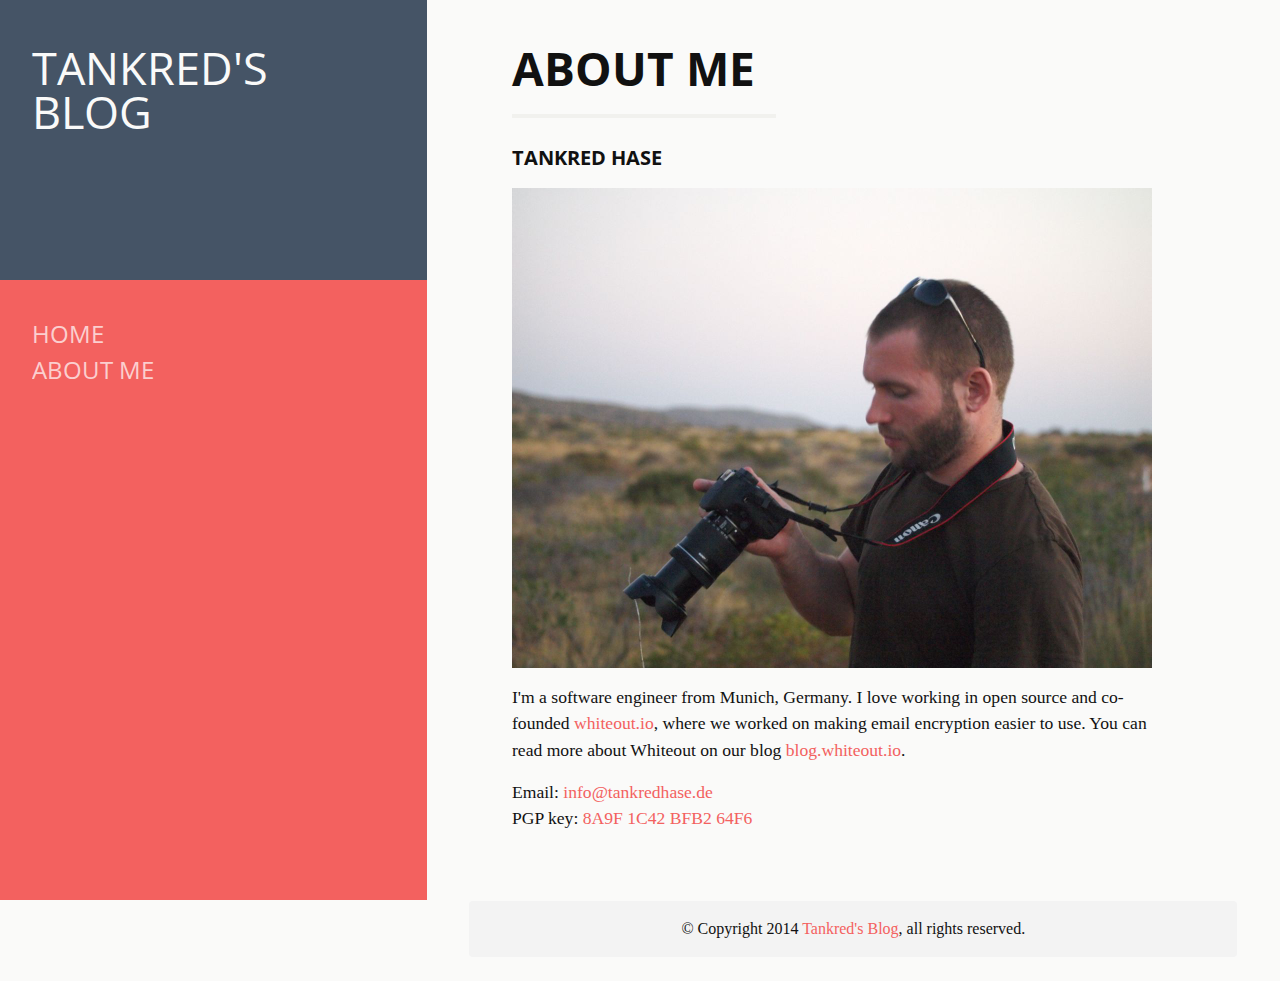
==== commit 33bfae0b: "Blog update at 2016-01-09 16:19:03" ====
--- a/about/index.html
+++ b/about/index.html
@@ -1,19 +1,18 @@
-<!DOCTYPE html>
-<html class="no-js">
+
     <head>
-	    <meta http-equiv="Content-Type" content="text/html" charset="UTF-8" />
-	    <meta http-equiv="X-UA-Compatible" content="IE=edge,chrome=1" />
+	    <meta http-equiv="Content-Type" content="text/html" charset="UTF-8">
+	    <meta http-equiv="X-UA-Compatible" content="IE=edge,chrome=1">
 	    <title>About me</title>
-	    <meta name="description" content="" />
-	    <link rel="stylesheet" type="text/css" href="../assets/css/style.css" />
-	    <meta name="HandheldFriendly" content="True" />
-	    <meta name="MobileOptimized" content="320" />
-	    <meta name="viewport" content="width=device-width, initial-scale=1.0" />
-	    <link rel="canonical" href="index.html" />
-    <meta name="referrer" content="origin" />
-    <meta name="generator" content="Ghost 0.7" />
-    <link rel="alternate" type="application/rss+xml" title="Tankred&#x27;s Blog" href="../rss/index.html" />
-	    <script type='text/javascript'>//<![CDATA[
+	    <meta name="description" content="">
+	    <link rel="stylesheet" type="text/css" href="../assets/css/style.css">
+	    <meta name="HandheldFriendly" content="True">
+	    <meta name="MobileOptimized" content="320">
+	    <meta name="viewport" content="width=device-width, initial-scale=1.0">
+	    <link rel="canonical" href="index.html">
+    <meta name="referrer" content="origin">
+    <meta name="generator" content="Ghost 0.7">
+    <link rel="alternate" type="application/rss+xml" title="Tankred's Blog" href="../rss/index.html">
+	    <script type="text/javascript">//<![CDATA[
 	    	var disqus = {
 	    		'activate' : true,
 	    		'shortname' : 'tankredhase'
@@ -27,30 +26,30 @@
 
     <div class="first">
         <div class="header-content">
-            <a class="blog-title" href="../index.html" title="Tankred&#x27;s Blog">
-                Tankred&#x27;s Blog
+            <a class="blog-title" href="../" title="Tankred's Blog">
+                Tankred's Blog
                 <span class="byline"></span>
             </a>
             <div class="social-icons">
-                <a href="https://twitter.com/tankredhase" title="Twitter" target="_blank">&#x6b;</a>
-                <a href="https://github.com/tanx" title="GitHub" target="_blank">&#x6e;</a>
-                <a href="https://www.linkedin.com/pub/tankred-hase/55/416/51a" title="LinkedIn" target="_blank">&#x6d;</a>
-                <a href="mailto:info@tankredhase.de" title="Email" style="vertical-align: middle; line-height: 1.9em; font-weight: bold;">&#x40;</a>
+                <a href="https://twitter.com/tankredhase" title="Twitter" target="_blank">k</a>
+                <a href="https://github.com/tanx" title="GitHub" target="_blank">n</a>
+                <a href="https://www.linkedin.com/pub/tankred-hase/55/416/51a" title="LinkedIn" target="_blank">m</a>
+                <a href="../rss/index.rss" title="RSS feed">v</a>
             </div>
         </div>
     </div>
 
     <div class="second">
-        <a class="expander" title="Show menu">
+        <div class="expander" title="Show menu">
         	<div class="expand"><span class="icon"></span>Menu</div>
         	<div class="collapse"><span class="icon collapse"></span>Collapse</div>
-        </a>
+        </div>
 		<!--div class="cover-wrapper">
 			<img class="cover" src="" alt="" title="" />
 		</div-->
         <ul class="main-menu">
             <li class="menu-item">
-                <a href="../index.html">Home</a>
+                <a href="../">Home</a>
             </li>
             <li class="menu-item">
                 <a href="index.html">About me</a>
@@ -80,11 +79,11 @@
 
 					<h3 id="tankredhase">Tankred Hase</h3>
 
-<p><img src="../content/images/2014/May/tankred.jpg" alt="Tankred Hase" /></p>
+<p><img src="../content/images/2014/May/tankred.jpg" alt="Tankred Hase"></p>
 
 <p>I'm a software engineer from Munich, Germany. I love working in open source and co-founded <a href="https://whiteout.io">whiteout.io</a>, where we worked on making email encryption easier to use. You can read more about Whiteout on our blog <a href="https://blog.whiteout.io/">blog.whiteout.io</a>.</p>
 
-<p>Email: <a href="mailto:info@tankredhase.de">info@tankredhase.de</a> <br />
+<p>Email: <a href="mailto:info@tankredhase.de">info@tankredhase.de</a> <br>
 PGP key: <a href="https://keyserver.ubuntu.com/pks/lookup?op=get&amp;search=0x8A9F1C42BFB264F6">8A9F 1C42 BFB2 64F6</a></p>
 
 				</div>
@@ -95,7 +94,7 @@
 	</article>
 
 	<div class="site-footer">
-	<div class="footer-text">&copy; Copyright 2014 <a href="../index.html">Tankred&#x27;s Blog</a>, all rights reserved.</div>
+	<div class="footer-text">© Copyright 2014 <a href="../">Tankred's Blog</a>, all rights reserved.</div>
 </div>
 </section>
 
@@ -104,6 +103,5 @@
 	    <!-- You can safely delete this line if your theme does not require jQuery -->
 <script type="text/javascript" src="https://code.jquery.com/jquery-1.11.3.min.js"></script>
 
-	    <script type='text/javascript' src='../assets/js/scripts.min.js'></script>
+	    <script type="text/javascript" src="../assets/js/scripts.min.js"></script>
 	</body>
-</html>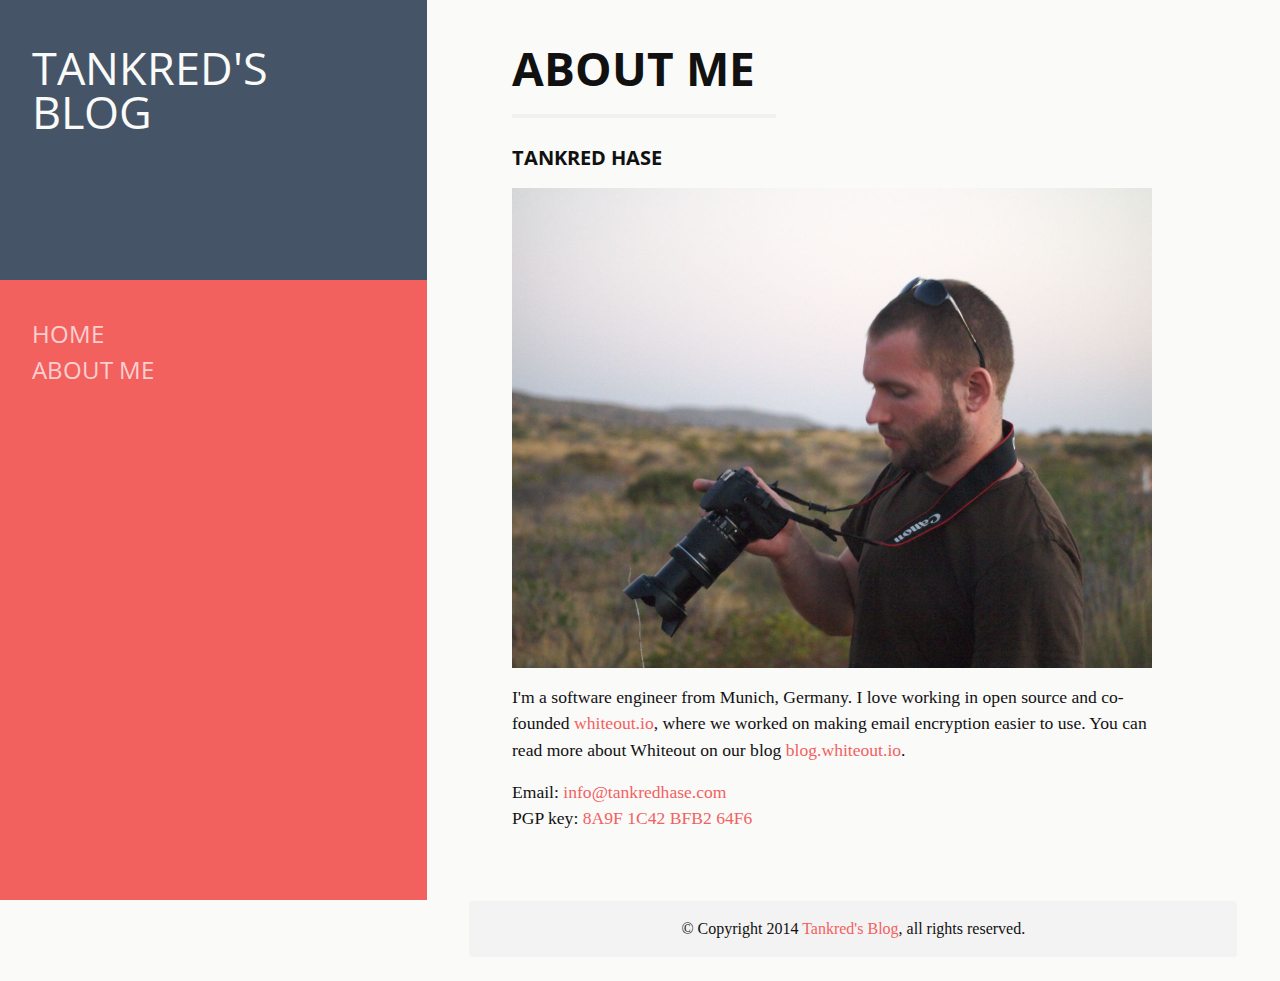
==== commit 40435601: "Update email address" ====
--- a/about/index.html
+++ b/about/index.html
@@ -83,7 +83,7 @@
 
 <p>I'm a software engineer from Munich, Germany. I love working in open source and co-founded <a href="https://whiteout.io">whiteout.io</a>, where we worked on making email encryption easier to use. You can read more about Whiteout on our blog <a href="https://blog.whiteout.io/">blog.whiteout.io</a>.</p>
 
-<p>Email: <a href="mailto:info@tankredhase.de">info@tankredhase.de</a> <br>
+<p>Email: <a href="mailto:info@tankredhase.com">info@tankredhase.com</a> <br>
 PGP key: <a href="https://keyserver.ubuntu.com/pks/lookup?op=get&amp;search=0x8A9F1C42BFB264F6">8A9F 1C42 BFB2 64F6</a></p>
 
 				</div>
